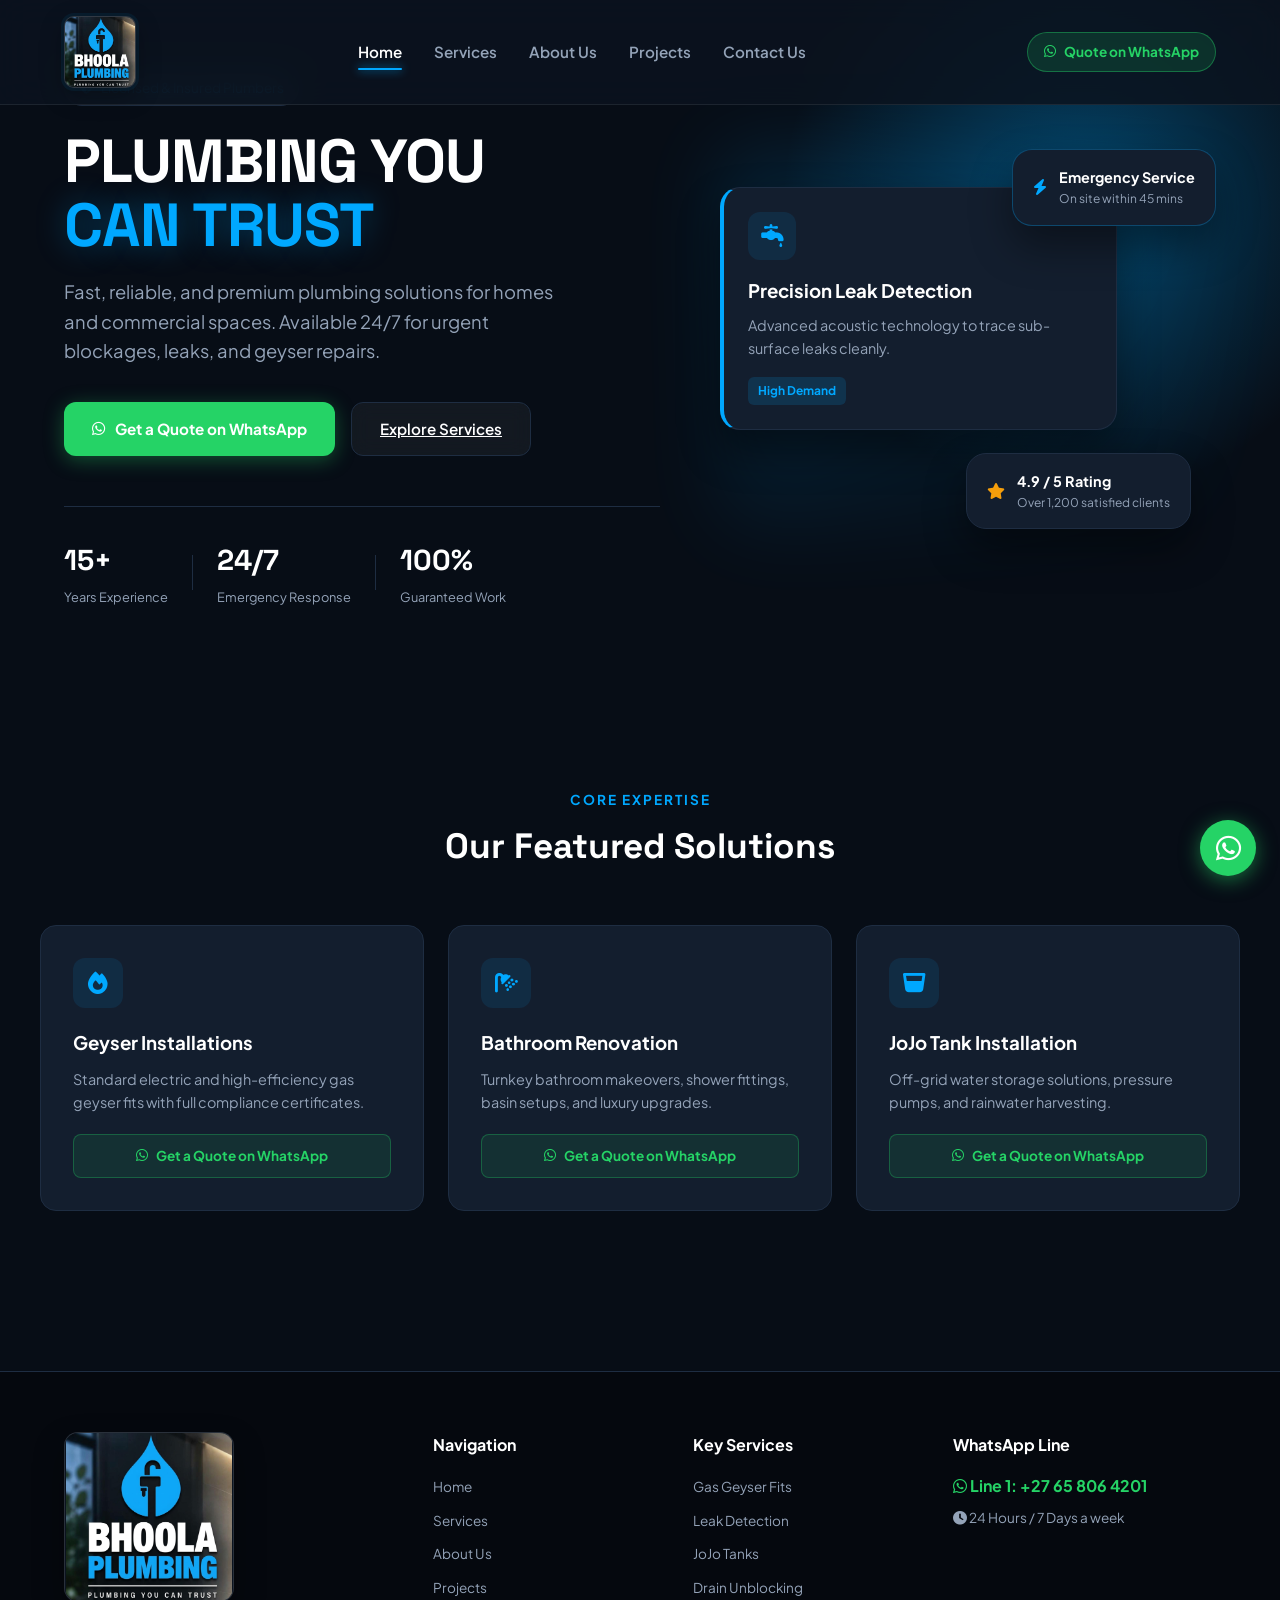
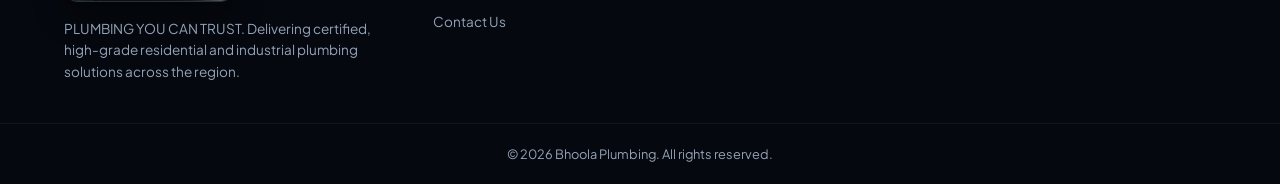
==== index.html @ 6b36335c "Add files via upload" ====
<!DOCTYPE html>
<html lang="en">
<head>
  <meta charset="UTF-8">
  <meta name="viewport" content="width=device-width, initial-scale=1.0">
  <title>Bhoola Plumbing | Plumbing You Can Trust</title>
  <link rel="icon" type="image/jpeg" href="images/Logo.jpg">
  <link rel="apple-touch-icon" href="images/Logo.jpg">
  
  <!-- Fonts & Icons -->
  <link rel="preconnect" href="https://fonts.googleapis.com">
  <link rel="preconnect" href="https://fonts.gstatic.com" crossorigin>
  <link href="https://fonts.googleapis.com/css2?family=Plus+Jakarta+Sans:wght@400;500;600;700;800&family=Space+Grotesk:wght@600;700&display=swap" rel="stylesheet">
  <link rel="stylesheet" href="https://cdnjs.cloudflare.com/ajax/libs/font-awesome/6.4.0/css/all.min.css">
  
  <!-- Custom CSS -->
  <link rel="stylesheet" href="style.css">
</head>
<body>

  <!-- Navigation -->
  <nav class="navbar" id="navbar">
    <div class="nav-container">
      <a href="index.html" class="logo-link">
        <img class="brand-logo" src="images/Logo.jpg" alt="Bhoola Plumbing">
      </a>

      <div class="nav-links" id="navLinks">
        <a href="index.html" class="nav-link active">Home</a>
        <a href="services.html" class="nav-link">Services</a>
        <a href="about.html" class="nav-link">About Us</a>
        <a href="projects.html" class="nav-link">Projects</a>
        <a href="contact.html" class="nav-link">Contact Us</a>
      </div>

      <div class="nav-actions">
        <a href="https://wa.me/27658064201?text=Hello%20Bhoola%20Plumbing,%20I%20would%20like%20to%20get%20a%20quote." target="_blank" class="whatsapp-nav-btn">
          <i class="fa-brands fa-whatsapp"></i>
          <span>Quote on WhatsApp</span>
        </a>
        <button class="mobile-toggle" id="mobileToggle" aria-label="Toggle menu">
          <i class="fa-solid fa-bars"></i>
        </button>
      </div>
    </div>
  </nav>

  <!-- Floating Mobile WhatsApp Quick Button -->
  <a href="https://wa.me/27658064201?text=Hello%20Bhoola%20Plumbing,%20I%20need%20a%20quote." class="floating-whatsapp" target="_blank" aria-label="Chat on WhatsApp">
    <i class="fa-brands fa-whatsapp"></i>
  </a>

  <!-- Main Content -->
  <main>
    <section class="hero-section">
      <div class="hero-bg-glow"></div>
      <div class="hero-container">
        <div class="hero-content">
          <div class="badge-trust">
            <i class="fa-solid fa-shield-halved"></i> Licensed & Insured Plumbers
          </div>
          <h1 class="hero-title">PLUMBING YOU <br><span class="highlight">CAN TRUST</span></h1>
          <p class="hero-sub">Fast, reliable, and premium plumbing solutions for homes and commercial spaces. Available 24/7 for urgent blockages, leaks, and geyser repairs.</p>
          
          <div class="hero-cta-group">
            <a href="https://wa.me/27658064201?text=Hello%20Bhoola%20Plumbing,%20I%20would%20like%20to%20request%20a%20quote." target="_blank" class="btn-whatsapp">
              <i class="fa-brands fa-whatsapp"></i>
              <span>Get a Quote on WhatsApp</span>
            </a>
            <a href="services.html" class="btn-secondary">Explore Services</a>
          </div>

          <div class="hero-stats">
            <div class="stat-item">
              <span class="stat-number">15+</span>
              <span class="stat-label">Years Experience</span>
            </div>
            <div class="stat-divider"></div>
            <div class="stat-item">
              <span class="stat-number">24/7</span>
              <span class="stat-label">Emergency Response</span>
            </div>
            <div class="stat-divider"></div>
            <div class="stat-item">
              <span class="stat-number">100%</span>
              <span class="stat-label">Guaranteed Work</span>
            </div>
          </div>
        </div>

        <div class="hero-visual">
          <div class="hero-card-stack">
            <div class="glow-backdrop"></div>
            <div class="hero-card main-card">
              <div class="card-icon"><i class="fa-solid fa-faucet-drip"></i></div>
              <h3>Precision Leak Detection</h3>
              <p>Advanced acoustic technology to trace sub-surface leaks cleanly.</p>
              <div class="card-tag">High Demand</div>
            </div>

            <div class="hero-card float-card-1">
              <i class="fa-solid fa-bolt text-cyan"></i>
              <div>
                <h4>Emergency Service</h4>
                <p>On site within 45 mins</p>
              </div>
            </div>

            <div class="hero-card float-card-2">
              <i class="fa-solid fa-star text-gold"></i>
              <div>
                <h4>4.9 / 5 Rating</h4>
                <p>Over 1,200 satisfied clients</p>
              </div>
            </div>
          </div>
        </div>
      </div>
    </section>

    <!-- Quick Services Teaser -->
    <section class="section-padded container">
      <div class="section-header center">
        <span class="subtext">Core Expertise</span>
        <h2>Our Featured Solutions</h2>
      </div>

      <div class="services-grid-teaser">
        <div class="teaser-card">
          <div class="t-icon"><i class="fa-solid fa-fire"></i></div>
          <h3>Geyser Installations</h3>
          <p>Standard electric and high-efficiency gas geyser fits with full compliance certificates.</p>
          <a href="https://wa.me/27658064201?text=Hello%20Bhoola%20Plumbing,%20I%20want%20a%20quote%20for%20Geyser%20Installations" target="_blank" class="teaser-wa-btn">
            <i class="fa-brands fa-whatsapp"></i> Get a Quote on WhatsApp
          </a>
        </div>

        <div class="teaser-card">
          <div class="t-icon"><i class="fa-solid fa-shower"></i></div>
          <h3>Bathroom Renovation</h3>
          <p>Turnkey bathroom makeovers, shower fittings, basin setups, and luxury upgrades.</p>
          <a href="https://wa.me/27658064201?text=Hello%20Bhoola%20Plumbing,%20I%20want%20a%20quote%20for%20Bathroom%20Renovation" target="_blank" class="teaser-wa-btn">
            <i class="fa-brands fa-whatsapp"></i> Get a Quote on WhatsApp
          </a>
        </div>

        <div class="teaser-card">
          <div class="t-icon"><i class="fa-solid fa-whiskey-glass"></i></div>
          <h3>JoJo Tank Installation</h3>
          <p>Off-grid water storage solutions, pressure pumps, and rainwater harvesting.</p>
          <a href="https://wa.me/27658064201?text=Hello%20Bhoola%20Plumbing,%20I%20want%20a%20quote%20for%20JoJo%20Tank%20Installation" target="_blank" class="teaser-wa-btn">
            <i class="fa-brands fa-whatsapp"></i> Get a Quote on WhatsApp
          </a>
        </div>
      </div>
    </section>
  </main>

  <!-- Footer -->
  <footer class="site-footer">
    <div class="container footer-content">
      <div class="f-col">
        <img class="footer-logo" src="images/Logo.jpg" alt="Bhoola Plumbing">
        <p class="f-desc">PLUMBING YOU CAN TRUST. Delivering certified, high-grade residential and industrial plumbing solutions across the region.</p>
      </div>

      <div class="f-col">
        <h4>Navigation</h4>
        <ul class="f-links">
          <li><a href="index.html">Home</a></li>
          <li><a href="services.html">Services</a></li>
          <li><a href="about.html">About Us</a></li>
          <li><a href="projects.html">Projects</a></li>
          <li><a href="contact.html">Contact Us</a></li>
        </ul>
      </div>

      <div class="f-col">
        <h4>Key Services</h4>
        <ul class="f-links">
          <li><a href="services.html">Gas Geyser Fits</a></li>
          <li><a href="services.html">Leak Detection</a></li>
          <li><a href="services.html">JoJo Tanks</a></li>
          <li><a href="services.html">Drain Unblocking</a></li>
        </ul>
      </div>

      <div class="f-col">
        <h4>WhatsApp Line</h4>
        <p class="f-phone"><i class="fa-brands fa-whatsapp"></i> Line 1: +27 65 806 4201</p>
        <p class="f-hours"><i class="fa-solid fa-clock"></i> 24 Hours / 7 Days a week</p>
      </div>
    </div>

    <div class="footer-bottom">
      <p>&copy; <span id="year"></span> Bhoola Plumbing. All rights reserved.</p>
    </div>
  </footer>

  <script src="script.js"></script>
</body>
</html>
---- style.css ----
/* ==========================================================================
   BHOOLA PLUMBING - PREMIUM STYLESHEET
   Color Palette: Deep Slate (#0B131F), Electric Cyan (#00A8FF), WhatsApp Green (#25D366)
   ========================================================================== */

:root {
  --bg-dark: #0B131F;
  --bg-card: #131E2E;
  --bg-light: #F4F7FA;
  --text-main: #0B131F;
  --text-muted: #64748B;
  --text-light: #94A3B8;
  --cyan-primary: #00A8FF;
  --cyan-glow: rgba(0, 168, 255, 0.35);
  --cyan-hover: #0080C8;
  --whatsapp-green: #25D366;
  --whatsapp-hover: #1EBE5B;
  --white: #FFFFFF;
  --border-light: #E2E8F0;
  --border-dark: #1E2D42;
  --font-main: 'Plus Jakarta Sans', -apple-system, BlinkMacSystemFont, sans-serif;
  --font-display: 'Space Grotesk', sans-serif;
  --radius: 12px;
  --transition: all 0.3s cubic-bezier(0.25, 0.8, 0.25, 1);
}

* {
  margin: 0;
  padding: 0;
  box-sizing: border-box;
}

body {
  font-family: var(--font-main);
  background-color: #070D16;
  color: #E2E8F0;
  line-height: 1.6;
  overflow-x: hidden;
  -webkit-font-smoothing: antialiased;
}

.container {
  max-width: 1200px;
  margin: 0 auto;
  padding: 0 24px;
}

.section-padded {
  padding: 80px 0;
}

.text-cyan { color: var(--cyan-primary); }
.text-gold { color: #F59E0B; }
.hidden { display: none !important; }

/* BUTTONS & WHATSAPP CTAS */
.btn-primary {
  background: var(--whatsapp-green);
  color: var(--white);
  border: none;
  padding: 14px 28px;
  border-radius: var(--radius);
  font-weight: 700;
  font-size: 0.95rem;
  cursor: pointer;
  display: inline-flex;
  align-items: center;
  gap: 10px;
  transition: var(--transition);
  box-shadow: 0 4px 20px rgba(37, 211, 102, 0.3);
  text-decoration: none;
}

.btn-primary:hover {
  background: var(--whatsapp-hover);
  transform: translateY(-2px);
  box-shadow: 0 8px 30px rgba(37, 211, 102, 0.5);
}

.btn-whatsapp {
  background: var(--whatsapp-green);
  color: var(--white);
  padding: 14px 28px;
  border-radius: var(--radius);
  font-weight: 700;
  font-size: 0.95rem;
  text-decoration: none;
  display: inline-flex;
  align-items: center;
  gap: 10px;
  transition: var(--transition);
  box-shadow: 0 4px 20px rgba(37, 211, 102, 0.35);
}

.btn-whatsapp:hover {
  background: var(--whatsapp-hover);
  transform: translateY(-2px);
  box-shadow: 0 8px 30px rgba(37, 211, 102, 0.5);
}

.btn-secondary {
  background: rgba(255, 255, 255, 0.05);
  color: var(--white);
  border: 1px solid var(--border-dark);
  padding: 14px 28px;
  border-radius: var(--radius);
  font-weight: 600;
  font-size: 0.95rem;
  cursor: pointer;
  transition: var(--transition);
  backdrop-filter: blur(10px);
}

.btn-secondary:hover {
  background: rgba(255, 255, 255, 0.1);
  border-color: var(--cyan-primary);
  transform: translateY(-2px);
}

.full-width { width: 100%; justify-content: center; }

/* NAVBAR */
.navbar {
  position: fixed;
  top: 0;
  left: 0;
  width: 100%;
  z-index: 1000;
  background: rgba(11, 19, 31, 0.85);
  backdrop-filter: blur(16px);
  border-bottom: 1px solid rgba(255, 255, 255, 0.08);
  transition: var(--transition);
}

.nav-container {
  max-width: 1200px;
  margin: 0 auto;
  padding: 16px 24px;
  display: flex;
  align-items: center;
  justify-content: space-between;
}

.logo-link {
  display: flex;
  align-items: center;
  gap: 12px;
  text-decoration: none;
  cursor: pointer;
}

/* The supplied brand artwork is framed to stay crisp against the dark interface. */
.brand-logo {
  display: block;
  width: 72px;
  height: 72px;
  object-fit: contain;
  object-position: center;
  background: #0b131f;
  border: 1px solid rgba(255, 255, 255, 0.16);
  border-radius: 10px;
  box-shadow: 0 8px 24px rgba(0, 0, 0, 0.32), 0 0 0 3px rgba(0, 168, 255, 0.08);
  transition: transform 0.3s ease, box-shadow 0.3s ease;
}

.logo-link:hover .brand-logo {
  transform: translateY(-1px);
  box-shadow: 0 12px 28px rgba(0, 0, 0, 0.42), 0 0 0 3px rgba(0, 168, 255, 0.18);
}

.logo-drop-icon {
  width: 38px;
  height: 44px;
  filter: drop-shadow(0 0 10px var(--cyan-glow));
}

.logo-text {
  display: flex;
  flex-direction: column;
  line-height: 1;
}

.brand-top {
  font-family: var(--font-display);
  font-size: 1.4rem;
  font-weight: 800;
  color: var(--white);
  letter-spacing: 0.5px;
}

.brand-bot {
  font-family: var(--font-display);
  font-size: 0.95rem;
  font-weight: 700;
  color: var(--cyan-primary);
  letter-spacing: 1px;
}

.nav-links {
  display: flex;
  gap: 32px;
}

.nav-link {
  color: var(--text-light);
  text-decoration: none;
  font-weight: 600;
  font-size: 0.95rem;
  transition: var(--transition);
  position: relative;
  padding: 4px 0;
}

.nav-link:hover, .nav-link.active {
  color: var(--white);
}

.nav-link.active::after {
  content: '';
  position: absolute;
  bottom: -2px;
  left: 0;
  width: 100%;
  height: 2px;
  background: var(--cyan-primary);
  box-shadow: 0 0 10px var(--cyan-primary);
  border-radius: 2px;
}

.nav-actions {
  display: flex;
  align-items: center;
  gap: 16px;
}

.whatsapp-nav-btn {
  display: flex;
  align-items: center;
  gap: 8px;
  background: rgba(37, 211, 102, 0.15);
  border: 1px solid rgba(37, 211, 102, 0.4);
  color: var(--whatsapp-green);
  padding: 8px 16px;
  border-radius: 30px;
  font-weight: 700;
  font-size: 0.85rem;
  text-decoration: none;
  transition: var(--transition);
}

.whatsapp-nav-btn:hover {
  background: var(--whatsapp-green);
  color: var(--white);
}

.mobile-toggle {
  display: none;
  background: none;
  border: none;
  color: var(--white);
  font-size: 1.5rem;
  cursor: pointer;
}

/* FLOATING WHATSAPP BUTTON FOR MOBILE */
.floating-whatsapp {
  position: fixed;
  bottom: 24px;
  right: 24px;
  width: 56px;
  height: 56px;
  background-color: var(--whatsapp-green);
  color: white;
  border-radius: 50%;
  display: flex;
  align-items: center;
  justify-content: center;
  font-size: 1.8rem;
  box-shadow: 0 4px 20px rgba(37, 211, 102, 0.5);
  z-index: 999;
  transition: var(--transition);
  text-decoration: none;
}

.floating-whatsapp:hover {
  transform: scale(1.1);
  background-color: var(--whatsapp-hover);
}

/* PAGE VIEWS */
.page-view {
  display: none;
  padding-top: 90px;
  min-height: calc(100vh - 250px);
  animation: fadeIn 0.4s cubic-bezier(0.25, 0.8, 0.25, 1) forwards;
}

.page-view.active {
  display: block;
}

@keyframes fadeIn {
  from { opacity: 0; transform: translateY(10px); }
  to { opacity: 1; transform: translateY(0); }
}

/* PAGE HEADERS */
.page-header {
  text-align: center;
  padding: 50px 24px 20px;
  max-width: 800px;
  margin: 0 auto;
}

.subtext {
  color: var(--cyan-primary);
  text-transform: uppercase;
  font-weight: 700;
  font-size: 0.85rem;
  letter-spacing: 2px;
  display: block;
  margin-bottom: 8px;
}

.page-header h1 {
  font-family: var(--font-display);
  font-size: 2.8rem;
  color: var(--white);
  margin-bottom: 16px;
  line-height: 1.1;
}

.page-header p {
  color: var(--text-light);
  font-size: 1.1rem;
}

/* HERO SECTION */
.hero-section {
  position: relative;
  padding: 70px 0 100px;
  overflow: hidden;
}

.hero-bg-glow {
  position: absolute;
  top: -100px;
  right: -100px;
  width: 600px;
  height: 600px;
  background: radial-gradient(circle, var(--cyan-glow) 0%, rgba(11,19,31,0) 70%);
  pointer-events: none;
}

.hero-container {
  max-width: 1200px;
  margin: 0 auto;
  padding: 0 24px;
  display: grid;
  grid-template-columns: 1.2fr 1fr;
  gap: 60px;
  align-items: center;
}

.badge-trust {
  display: inline-flex;
  align-items: center;
  gap: 8px;
  background: rgba(255, 255, 255, 0.05);
  border: 1px solid var(--border-dark);
  padding: 6px 14px;
  border-radius: 20px;
  font-size: 0.85rem;
  color: var(--cyan-primary);
  margin-bottom: 24px;
}

.hero-title {
  font-family: var(--font-display);
  font-size: 3.8rem;
  line-height: 1.05;
  font-weight: 800;
  color: var(--white);
  margin-bottom: 20px;
  letter-spacing: -1px;
}

.hero-title .highlight {
  color: var(--cyan-primary);
  text-shadow: 0 0 30px var(--cyan-glow);
}

.hero-sub {
  font-size: 1.15rem;
  color: var(--text-light);
  margin-bottom: 36px;
  max-width: 520px;
}

.hero-cta-group {
  display: flex;
  gap: 16px;
  margin-bottom: 50px;
}

.hero-stats {
  display: flex;
  align-items: center;
  gap: 24px;
  border-top: 1px solid var(--border-dark);
  padding-top: 30px;
}

.stat-number {
  font-family: var(--font-display);
  font-size: 1.8rem;
  font-weight: 700;
  color: var(--white);
  display: block;
}

.stat-label {
  font-size: 0.8rem;
  color: var(--text-light);
}

.stat-divider {
  width: 1px;
  height: 35px;
  background: var(--border-dark);
}

/* HERO VISUAL STACK */
.hero-visual { position: relative; }
.hero-card-stack { position: relative; width: 100%; height: 380px; }

.glow-backdrop {
  position: absolute;
  inset: 0;
  background: linear-gradient(135deg, var(--cyan-primary), transparent);
  opacity: 0.15;
  filter: blur(40px);
  border-radius: 30px;
}

.hero-card {
  background: var(--bg-card);
  border: 1px solid var(--border-dark);
  border-radius: 20px;
  padding: 24px;
  position: absolute;
  box-shadow: 0 20px 40px rgba(0, 0, 0, 0.4);
  backdrop-filter: blur(10px);
}

.main-card {
  width: 80%;
  top: 10%;
  left: 0;
  z-index: 2;
  border-left: 4px solid var(--cyan-primary);
}

.main-card .card-icon {
  width: 48px;
  height: 48px;
  background: rgba(0, 168, 255, 0.1);
  color: var(--cyan-primary);
  border-radius: 12px;
  display: flex;
  align-items: center;
  justify-content: center;
  font-size: 1.4rem;
  margin-bottom: 16px;
}

.main-card h3 { color: var(--white); margin-bottom: 8px; }
.main-card p { color: var(--text-light); font-size: 0.9rem; margin-bottom: 16px; }

.card-tag {
  display: inline-block;
  background: rgba(0, 168, 255, 0.15);
  color: var(--cyan-primary);
  font-size: 0.75rem;
  font-weight: 700;
  padding: 4px 10px;
  border-radius: 6px;
}

.float-card-1 {
  right: 0;
  top: 0;
  z-index: 3;
  display: flex;
  align-items: center;
  gap: 12px;
  padding: 16px 20px;
  border-color: rgba(0, 168, 255, 0.3);
}

.float-card-2 {
  right: 5%;
  bottom: 0;
  z-index: 3;
  display: flex;
  align-items: center;
  gap: 12px;
  padding: 16px 20px;
}

.float-card-1 h4, .float-card-2 h4 { color: var(--white); font-size: 0.9rem; }
.float-card-1 p, .float-card-2 p { color: var(--text-light); font-size: 0.75rem; }

/* TEASER SERVICES GRID */
.section-header.center { text-align: center; margin-bottom: 50px; }
.section-header h2 { font-family: var(--font-display); font-size: 2.2rem; color: var(--white); }

.services-grid-teaser {
  display: grid;
  grid-template-columns: repeat(auto-fit, minmax(300px, 1fr));
  gap: 24px;
}

.teaser-card {
  background: var(--bg-card);
  border: 1px solid var(--border-dark);
  padding: 32px;
  border-radius: 16px;
  transition: var(--transition);
  display: flex;
  flex-direction: column;
}

.teaser-card:hover {
  transform: translateY(-6px);
  border-color: var(--whatsapp-green);
  box-shadow: 0 10px 30px rgba(37, 211, 102, 0.2);
}

.t-icon {
  width: 50px;
  height: 50px;
  background: rgba(0, 168, 255, 0.1);
  color: var(--cyan-primary);
  border-radius: 12px;
  display: flex;
  align-items: center;
  justify-content: center;
  font-size: 1.4rem;
  margin-bottom: 20px;
}

.teaser-card h3 { color: var(--white); margin-bottom: 10px; }
.teaser-card p { color: var(--text-light); font-size: 0.9rem; margin-bottom: 20px; flex-grow: 1; }

.teaser-wa-btn {
  background: rgba(37, 211, 102, 0.1);
  border: 1px solid rgba(37, 211, 102, 0.3);
  color: var(--whatsapp-green);
  padding: 10px 16px;
  border-radius: 8px;
  font-weight: 700;
  font-size: 0.85rem;
  text-decoration: none;
  display: inline-flex;
  align-items: center;
  justify-content: center;
  gap: 8px;
  transition: var(--transition);
}

.teaser-wa-btn:hover {
  background: var(--whatsapp-green);
  color: var(--white);
}

/* SERVICES PAGE FULL GRID */
.services-full-grid {
  display: grid;
  grid-template-columns: repeat(auto-fill, minmax(320px, 1fr));
  gap: 24px;
}

.service-box {
  background: var(--bg-card);
  border: 1px solid var(--border-dark);
  padding: 30px;
  border-radius: 16px;
  transition: var(--transition);
  display: flex;
  flex-direction: column;
}

.service-box:hover {
  border-color: var(--whatsapp-green);
  transform: translateY(-4px);
}

.service-box.highlight-box {
  border: 1px solid var(--cyan-primary);
  background: linear-gradient(180deg, var(--bg-card) 0%, rgba(0,168,255,0.05) 100%);
}

.s-icon { font-size: 2rem; color: var(--cyan-primary); margin-bottom: 16px; }
.service-box h3 { color: var(--white); font-size: 1.25rem; margin-bottom: 10px; }
.service-box p { color: var(--text-light); font-size: 0.9rem; margin-bottom: 20px; }

.s-list {
  list-style: none;
  border-top: 1px solid var(--border-dark);
  padding-top: 16px;
  margin-bottom: 24px;
  flex-grow: 1;
}

.s-list li {
  color: #CBD5E1;
  font-size: 0.85rem;
  margin-bottom: 8px;
  display: flex;
  align-items: center;
  gap: 8px;
}

.s-list li i { color: var(--cyan-primary); font-size: 0.75rem; }

.service-wa-btn {
  background: rgba(37, 211, 102, 0.1);
  border: 1px solid rgba(37, 211, 102, 0.3);
  color: var(--whatsapp-green);
  padding: 12px 18px;
  border-radius: 10px;
  font-weight: 700;
  font-size: 0.85rem;
  text-decoration: none;
  display: flex;
  align-items: center;
  justify-content: center;
  gap: 8px;
  transition: var(--transition);
}

.service-wa-btn:hover {
  background: var(--whatsapp-green);
  color: var(--white);
}

/* ABOUT PAGE */
.about-grid {
  display: grid;
  grid-template-columns: 1.2fr 0.8fr;
  gap: 60px;
  align-items: center;
}

.about-text h2 { font-family: var(--font-display); font-size: 2rem; color: var(--white); margin-bottom: 20px; }
.about-text p { color: var(--text-light); margin-bottom: 20px; }

.values-list {
  display: flex;
  flex-direction: column;
  gap: 20px;
  margin-top: 30px;
}

.val-card {
  display: flex;
  gap: 16px;
  background: var(--bg-card);
  border: 1px solid var(--border-dark);
  padding: 16px 20px;
  border-radius: 12px;
}

.val-card i { font-size: 1.5rem; color: var(--cyan-primary); margin-top: 4px; }
.val-card h4 { color: var(--white); font-size: 1rem; margin-bottom: 4px; }
.val-card p { color: var(--text-light); font-size: 0.85rem; margin-bottom: 0; }

.about-visual { display: flex; flex-direction: column; gap: 20px; }

.experience-card {
  background: var(--cyan-primary);
  color: var(--white);
  padding: 40px;
  border-radius: 20px;
  text-align: center;
  box-shadow: 0 10px 30px var(--cyan-glow);
}

.experience-card .big-num {
  font-family: var(--font-display);
  font-size: 3.5rem;
  font-weight: 800;
  line-height: 1;
}

.about-img-box {
  background: var(--bg-card);
  border: 1px solid var(--border-dark);
  padding: 40px;
  border-radius: 20px;
  text-align: center;
}

.drop-large {
  font-size: 4rem;
  color: var(--cyan-primary);
  margin-bottom: 10px;
  filter: drop-shadow(0 0 15px var(--cyan-primary));
}

.about-img-box .quote {
  font-family: var(--font-display);
  font-weight: 700;
  letter-spacing: 2px;
  color: var(--white);
}

/* PROJECTS PAGE */
.projects-grid {
  display: grid;
  grid-template-columns: repeat(auto-fit, minmax(260px, 1fr));
  gap: 22px;
}

.project-card {
  appearance: none; width: 100%; padding: 0; text-align: left; font: inherit; cursor: zoom-in;
  background: var(--bg-card);
  border: 1px solid var(--border-dark);
  border-radius: 18px;
  overflow: hidden;
  transition: var(--transition);
}

.project-card:hover {
  transform: translateY(-7px);
  border-color: var(--cyan-primary);
  box-shadow: 0 22px 42px rgba(0, 0, 0, 0.25);
}

.project-img {
  height: 230px; display: block; overflow: hidden; position: relative;
}

.project-img::after { content: ''; position: absolute; inset: 0; background: linear-gradient(180deg, transparent 54%, rgba(4, 10, 18, 0.34)); pointer-events: none; }
.project-img img { width: 100%; height: 100%; display: block; object-fit: cover; transition: transform 450ms ease; }
.project-card:hover .project-img img { transform: scale(1.055); }
.project-card--large .project-img { height: 310px; }

.p-tag {
  display: inline-flex; background: rgba(0, 168, 255, 0.12); border: 1px solid rgba(0, 168, 255, 0.28);
  color: var(--cyan-primary);
  font-size: 0.75rem;
  font-weight: 700;
  letter-spacing: 0.04em; padding: 5px 10px; border-radius: 999px;
}

.project-info { display: block; position: relative; padding: 20px 48px 22px 20px; }
.project-info h3 { color: var(--white); font-size: 1.08rem; margin: 11px 0 6px; }
.project-info p { color: var(--text-light); font-size: 0.85rem; }
.project-info > i { position: absolute; right: 20px; top: 25px; color: var(--cyan-primary); font-size: 0.9rem; transition: transform 200ms ease; }
.project-card:hover .project-info > i { transform: translate(2px, -2px); }
.portfolio-intro { display: flex; align-items: center; gap: 13px; color: var(--text-light); margin: 0 0 42px; font-size: 0.92rem; }
.portfolio-intro-icon { display: grid; place-items: center; width: 40px; height: 40px; flex: 0 0 auto; border-radius: 12px; background: rgba(0, 168, 255, 0.1); border: 1px solid rgba(0, 168, 255, 0.25); color: var(--cyan-primary); }
.portfolio-group { margin-top: 68px; }
.portfolio-group:first-of-type { margin-top: 0; }
.portfolio-heading { display: flex; justify-content: space-between; align-items: end; gap: 28px; border-bottom: 1px solid var(--border-dark); padding-bottom: 19px; margin-bottom: 23px; }
.portfolio-heading > div > span { display: block; color: var(--cyan-primary); font-size: 0.72rem; font-weight: 800; letter-spacing: 0.12em; text-transform: uppercase; margin-bottom: 7px; }
.portfolio-heading h2 { color: var(--white); font-size: clamp(1.5rem, 3vw, 2.1rem); line-height: 1.1; }
.portfolio-heading p { max-width: 380px; color: var(--text-light); font-size: 0.9rem; }
.projects-grid--featured { grid-template-columns: 1.35fr 1fr 1fr; }
.lightbox { display: none; position: fixed; z-index: 2000; inset: 0; align-items: center; justify-content: center; padding: 28px; background: rgba(2, 6, 12, 0.94); backdrop-filter: blur(10px); }
.lightbox.is-open { display: flex; }
.lightbox figure { max-width: min(100%, 1000px); max-height: 90vh; margin: 0; text-align: center; }
.lightbox figure img { display: block; max-width: 100%; max-height: calc(90vh - 50px); border-radius: 14px; box-shadow: 0 24px 80px rgba(0, 0, 0, 0.55); }
.lightbox figcaption { color: #d7e1ea; font-size: 0.9rem; padding-top: 13px; }
.lightbox-close { position: absolute; right: 22px; top: 22px; width: 44px; height: 44px; border: 1px solid rgba(255, 255, 255, 0.2); border-radius: 50%; background: rgba(255, 255, 255, 0.09); color: white; font-size: 1.25rem; cursor: pointer; }
.lightbox-open { overflow: hidden; }

/* CONTACT PAGE */
.contact-grid {
  display: grid;
  grid-template-columns: 0.9fr 1.1fr;
  gap: 40px;
}

.contact-info-panel {
  background: var(--bg-card);
  border: 1px solid var(--border-dark);
  padding: 40px;
  border-radius: 20px;
}

.contact-info-panel h3 { color: var(--white); font-size: 1.5rem; margin-bottom: 8px; }
.contact-info-panel > p { color: var(--text-light); margin-bottom: 30px; font-size: 0.95rem; }

.info-item {
  display: flex;
  gap: 16px;
  margin-bottom: 24px;
}

.i-icon {
  width: 44px;
  height: 44px;
  background: rgba(0, 168, 255, 0.1);
  color: var(--cyan-primary);
  border-radius: 10px;
  display: flex;
  align-items: center;
  justify-content: center;
  font-size: 1.2rem;
  flex-shrink: 0;
}

.info-item label { font-size: 0.8rem; color: var(--text-light); display: block; }
.info-item p { color: var(--white); font-weight: 600; font-size: 0.95rem; }

.contact-wa-link {
  color: var(--whatsapp-green);
  font-weight: 700;
  text-decoration: none;
  font-size: 1rem;
}

.contact-wa-link:hover { text-decoration: underline; }

.emergency-notice {
  margin-top: 30px;
  background: rgba(245, 158, 11, 0.1);
  border: 1px solid rgba(245, 158, 11, 0.3);
  padding: 16px;
  border-radius: 12px;
  display: flex;
  gap: 12px;
  align-items: flex-start;
  color: #FCD34D;
  font-size: 0.85rem;
}

.emergency-notice i { font-size: 1.2rem; margin-top: 2px; }

.contact-form-panel {
  background: var(--bg-card);
  border: 1px solid var(--border-dark);
  padding: 40px;
  border-radius: 20px;
}

.form-row {
  display: grid;
  grid-template-columns: 1fr 1fr;
  gap: 16px;
}

.form-group { margin-bottom: 20px; }

.form-group label {
  display: block;
  color: #CBD5E1;
  font-size: 0.85rem;
  font-weight: 600;
  margin-bottom: 8px;
}

.form-group input,
.form-group select,
.form-group textarea {
  width: 100%;
  background: rgba(11, 19, 31, 0.6);
  border: 1px solid var(--border-dark);
  border-radius: 10px;
  padding: 12px 16px;
  color: var(--white);
  font-family: var(--font-main);
  font-size: 0.95rem;
  outline: none;
  transition: var(--transition);
}

.form-group input:focus,
.form-group select:focus,
.form-group textarea:focus {
  border-color: var(--cyan-primary);
  box-shadow: 0 0 10px var(--cyan-glow);
}

.form-group select option {
  background: var(--bg-card);
  color: var(--white);
}

/* FOOTER */
.site-footer {
  background: #05080E;
  border-top: 1px solid var(--border-dark);
  padding: 60px 0 20px;
  margin-top: 80px;
}

.footer-logo {
  display: block;
  width: 170px;
  height: 170px;
  object-fit: contain;
  object-position: center;
  background: #0b131f;
  border: 1px solid rgba(255, 255, 255, 0.12);
  border-radius: 14px;
  box-shadow: 0 14px 30px rgba(0, 0, 0, 0.34);
}

.footer-content {
  display: grid;
  grid-template-columns: 1.5fr 1fr 1fr 1.2fr;
  gap: 40px;
  margin-bottom: 40px;
}

.f-desc { color: var(--text-light); font-size: 0.85rem; margin-top: 16px; }
.f-col h4 { color: var(--white); font-size: 1rem; margin-bottom: 16px; }

.f-links { list-style: none; }
.f-links li { margin-bottom: 8px; }
.f-links a { color: var(--text-light); text-decoration: none; font-size: 0.85rem; transition: var(--transition); }
.f-links a:hover { color: var(--cyan-primary); }

.f-phone { color: var(--whatsapp-green); font-weight: 700; font-size: 1rem; margin-bottom: 8px; }
.f-hours { color: var(--text-light); font-size: 0.85rem; }

.footer-bottom {
  border-top: 1px solid rgba(255, 255, 255, 0.05);
  padding-top: 20px;
  text-align: center;
  color: var(--text-light);
  font-size: 0.8rem;
}

/* RESPONSIVE DESIGN */
@media (max-width: 992px) {
  .hero-container { grid-template-columns: 1fr; }
  .hero-visual { display: none; }
  .about-grid { grid-template-columns: 1fr; }
  .contact-grid { grid-template-columns: 1fr; }
  .footer-content { grid-template-columns: 1fr 1fr; }
}

@media (max-width: 768px) {
  .brand-logo { width: 54px; height: 54px; border-radius: 8px; }
  .nav-links {
    position: fixed;
    top: 75px;
    left: -100%;
    width: 100%;
    height: calc(100vh - 75px);
    background: #0b131f; flex-direction: column; align-items: center; justify-content: center; gap: 28px; transition: left 250ms ease;
  }
  .nav-links.active { left: 0; }
  .nav-link { font-size: 1.05rem; }
  .mobile-toggle { display: inline-flex; }
  .whatsapp-nav-btn span { display: none; }
  .whatsapp-nav-btn { width: 42px; height: 42px; padding: 0; justify-content: center; }
  .hero-title { font-size: clamp(2.55rem, 12vw, 4rem); }
  .hero-section { padding-top: 120px; }
  .hero-stats { gap: 12px; }
  .stat-number { font-size: 1.2rem; }
  .services-grid-teaser, .projects-grid, .projects-grid--featured { grid-template-columns: 1fr; }
  .project-card--large .project-img, .project-img { height: 250px; }
  .portfolio-heading { display: block; }
  .portfolio-heading p { margin-top: 12px; }
  .portfolio-group { margin-top: 52px; }
  .section-padded { padding-top: 60px; padding-bottom: 60px; }
  .footer-content { grid-template-columns: 1fr; gap: 28px; }
  .footer-logo { width: 120px; height: 120px; }
  .contact-info-panel, .contact-form-panel { padding: 26px; }
  .form-row { grid-template-columns: 1fr; }
}

@media (max-width: 460px) {
  .nav-actions { gap: 10px; }
  .hero-cta-group { flex-direction: column; align-items: stretch; }
  .hero-cta-group a { justify-content: center; text-align: center; }
  .hero-stats { grid-template-columns: repeat(3, 1fr); }
  .stat-divider { display: none; }
  .stat-label { font-size: 0.66rem; }
  .lightbox { padding: 16px; }
}
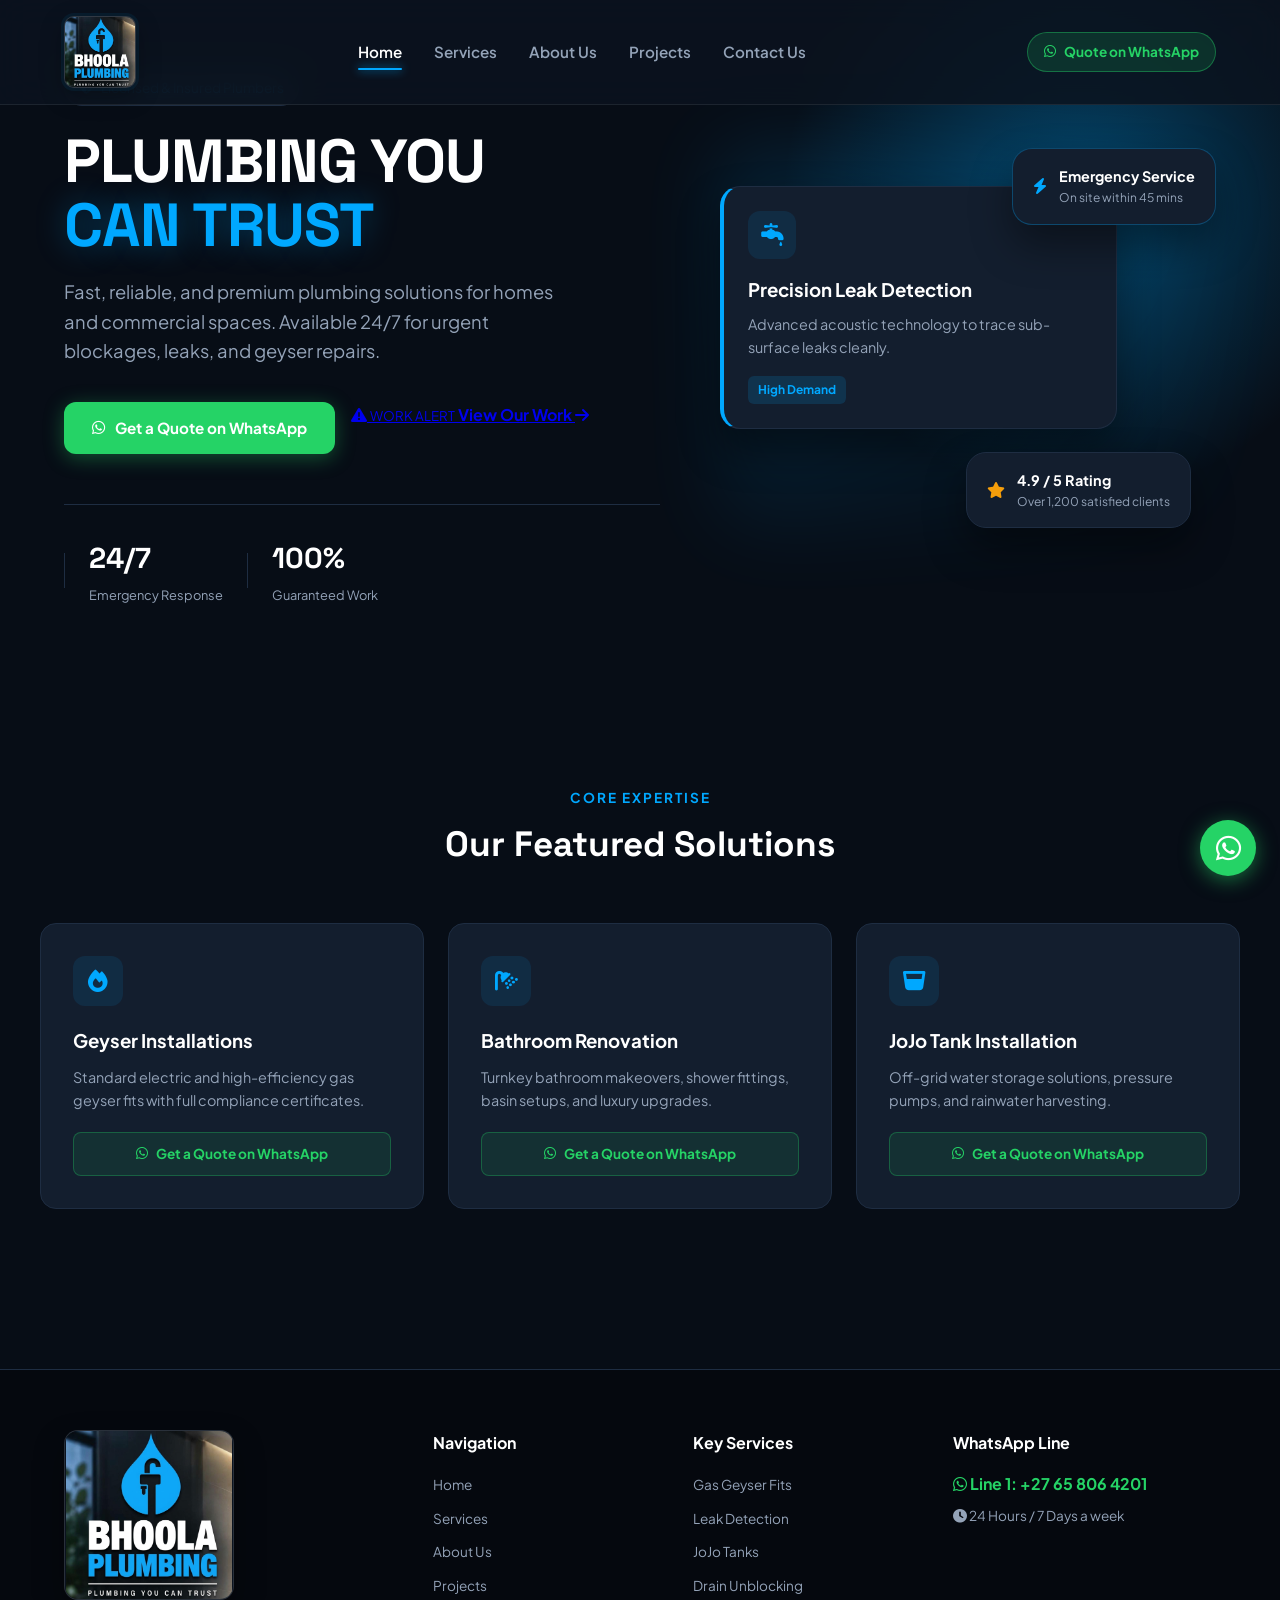
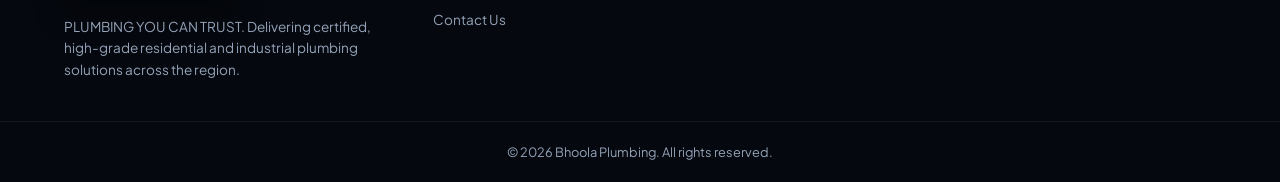
==== commit 8771b1eb: "Update index.html" ====
--- a/index.html
+++ b/index.html
@@ -67,14 +67,18 @@
               <i class="fa-brands fa-whatsapp"></i>
               <span>Get a Quote on WhatsApp</span>
             </a>
-            <a href="services.html" class="btn-secondary">Explore Services</a>
+            <a href="projects.html" class="btn-work-showcase">
+              <span class="btn-work-icon"><i class="fa-solid fa-triangle-exclamation"></i></span>
+              <span>
+                <small>WORK ALERT</small>
+                <strong>View Our Work</strong>
+              </span>
+              <span class="btn-work-beacon" aria-hidden="true"></span>
+              <i class="fa-solid fa-arrow-right btn-work-arrow" aria-hidden="true"></i>
+            </a>
           </div>
 
           <div class="hero-stats">
-            <div class="stat-item">
-              <span class="stat-number">15+</span>
-              <span class="stat-label">Years Experience</span>
-            </div>
             <div class="stat-divider"></div>
             <div class="stat-item">
               <span class="stat-number">24/7</span>
